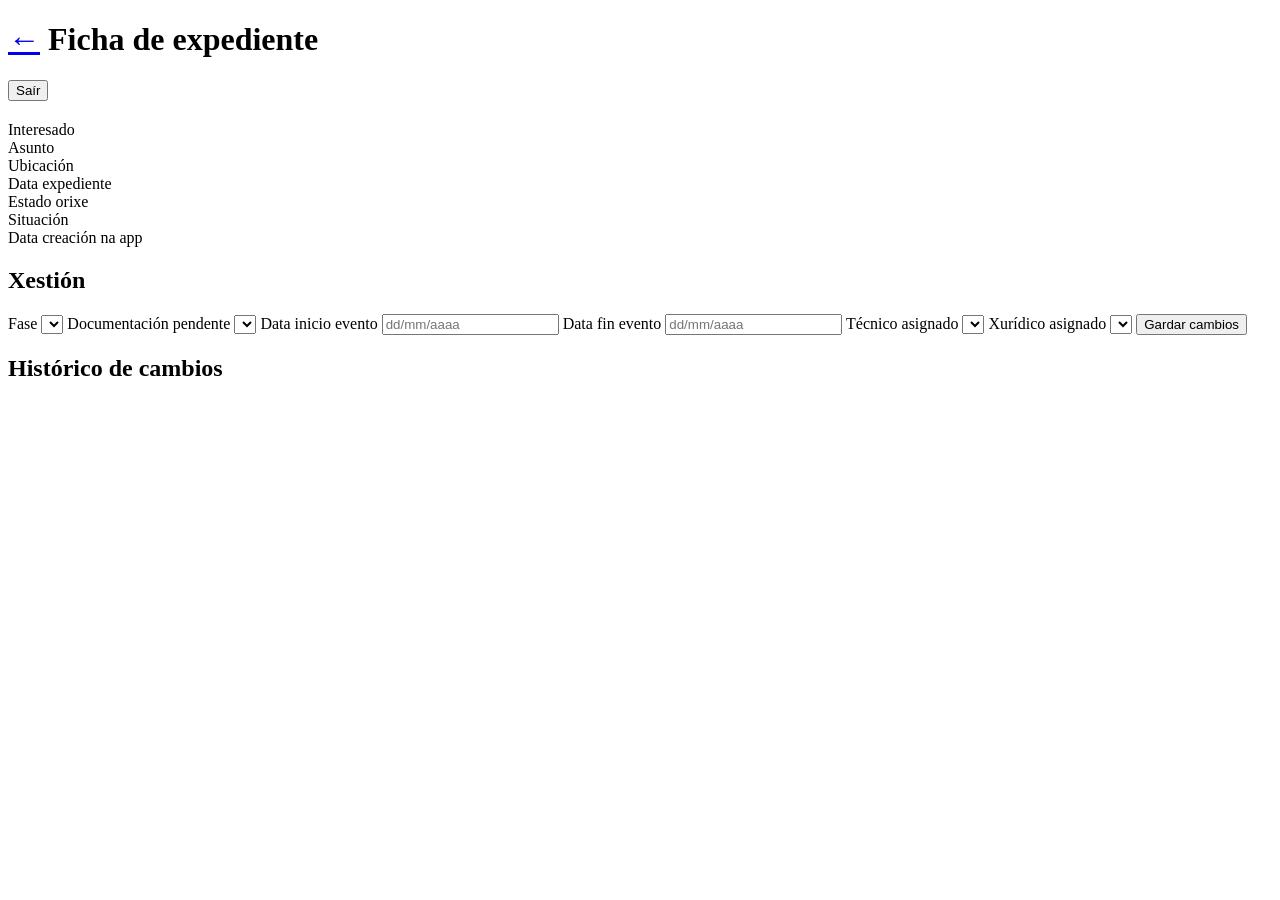
==== expediente.html @ bb693e2a "Publicar expediente.html en GitHub Pages para vista de prueba" ====
<!DOCTYPE html>
<html lang="gl">
<head>
<meta charset="UTF-8">
<meta name="viewport" content="width=device-width, initial-scale=1.0">
<title>Expediente — Control de expedientes</title>
<link rel="stylesheet" href="style.css">
</head>
<body data-page="expediente">
  <header class="cabeceira">
    <h1><a href="panel.html" class="ligazon-volver">&larr;</a> Ficha de expediente</h1>
    <div class="cabeceira-dereita">
      <span id="usuario-actual"></span>
      <button id="btn-logout" class="boton-secundario">Saír</button>
    </div>
  </header>

  <main class="ficha-expediente">
    <div id="alerta-incompleto" class="alerta-incompleto" hidden></div>

    <section class="datos-expediente">
      <h2 id="titulo-expediente"></h2>
      <dl class="lista-datos">
        <dt>Interesado</dt><dd id="dato-interesado"></dd>
        <dt>Asunto</dt><dd id="dato-asunto"></dd>
        <dt>Ubicación</dt><dd id="dato-ubicacion"></dd>
        <dt>Data expediente</dt><dd id="dato-fecha-expediente"></dd>
        <dt>Estado orixe</dt><dd id="dato-estado-origen"></dd>
        <dt>Situación</dt><dd id="dato-situacion"></dd>
        <dt>Data creación na app</dt><dd id="dato-fecha-creacion"></dd>
      </dl>
    </section>

    <section class="edicion-expediente">
      <h2>Xestión</h2>
      <form id="form-expediente">
        <label for="campo-fase">Fase</label>
        <select id="campo-fase"></select>

        <label for="campo-documentacion">Documentación pendente</label>
        <select id="campo-documentacion"></select>

        <label for="campo-fecha-inicio">Data inicio evento</label>
        <input type="text" id="campo-fecha-inicio" placeholder="dd/mm/aaaa" inputmode="numeric" maxlength="10" autocomplete="off">

        <label for="campo-fecha-fin">Data fin evento</label>
        <input type="text" id="campo-fecha-fin" placeholder="dd/mm/aaaa" inputmode="numeric" maxlength="10" autocomplete="off">

        <label for="campo-tecnico">Técnico asignado</label>
        <select id="campo-tecnico"></select>

        <label for="campo-juridico">Xurídico asignado</label>
        <select id="campo-juridico"></select>

        <button type="submit" class="boton-primario">Gardar cambios</button>
        <p id="mensaje-gardado" class="mensaje-ok" hidden></p>
      </form>
    </section>

    <section class="historico-expediente">
      <h2>Histórico de cambios</h2>
      <ul id="lista-historico"></ul>
    </section>
  </main>

  <script src="app.js"></script>
</body>
</html>
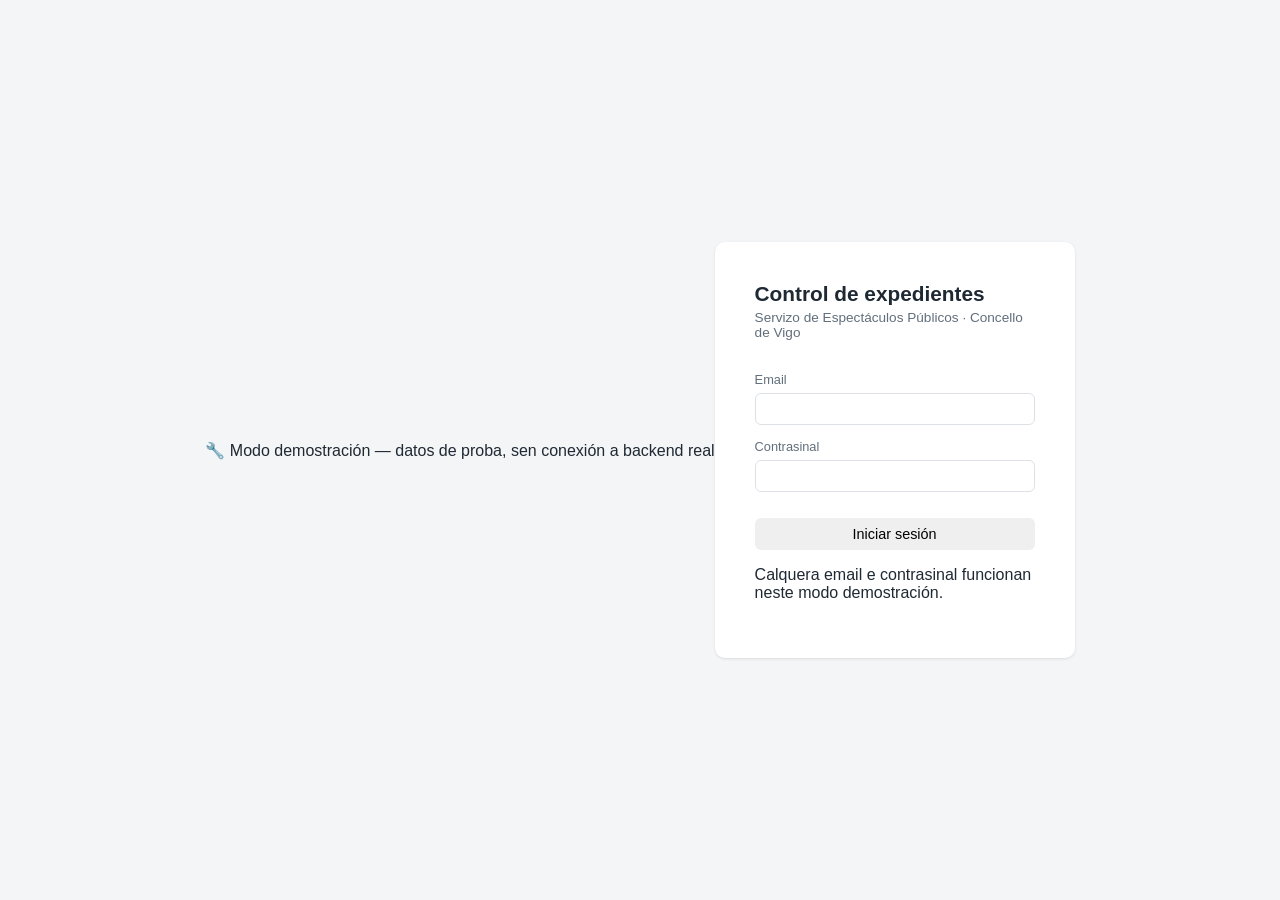
==== commit c7e780db: "Modo demo: banner en expediente.html" ====
--- a/expediente.html
+++ b/expediente.html
@@ -7,6 +7,7 @@
 <link rel="stylesheet" href="style.css">
 </head>
 <body data-page="expediente">
+  <div class="banner-demo">🔧 Modo demostración — datos de proba, sen conexión a backend real</div>
   <header class="cabeceira">
     <h1><a href="panel.html" class="ligazon-volver">&larr;</a> Ficha de expediente</h1>
     <div class="cabeceira-dereita">
--- a/style.css
+++ b/style.css
@@ -0,0 +1,547 @@
+:root {
+  --cor-fondo: #f4f5f7;
+  --cor-tarxeta: #ffffff;
+  --cor-texto: #1f2933;
+  --cor-texto-suave: #616e7c;
+  --cor-borde: #dde1e6;
+  --cor-primaria: #1f5eab;
+  --cor-primaria-escura: #164272;
+  --cor-alerta: #e8730c;
+  --cor-alerta-fondo: #fdf0e2;
+  --cor-erro: #c0392b;
+  --cor-ok: #1f8a45;
+  --sombra: 0 1px 3px rgba(0, 0, 0, 0.1);
+}
+
+* {
+  box-sizing: border-box;
+}
+
+body {
+  margin: 0;
+  font-family: -apple-system, "Segoe UI", Roboto, Helvetica, Arial, sans-serif;
+  background: var(--cor-fondo);
+  color: var(--cor-texto);
+}
+
+a {
+  color: var(--cor-primaria);
+}
+
+button {
+  font-family: inherit;
+  cursor: pointer;
+  border: none;
+  border-radius: 6px;
+  padding: 0.5rem 1rem;
+  font-size: 0.9rem;
+}
+
+.boton-primario {
+  background: var(--cor-primaria);
+  color: #fff;
+}
+.boton-primario:hover {
+  background: var(--cor-primaria-escura);
+}
+
+.boton-secundario {
+  background: #fff;
+  border: 1px solid var(--cor-borde);
+  color: var(--cor-texto);
+}
+.boton-secundario:hover {
+  background: #eceff1;
+}
+
+input, select {
+  font-family: inherit;
+  font-size: 0.9rem;
+  padding: 0.45rem 0.6rem;
+  border: 1px solid var(--cor-borde);
+  border-radius: 6px;
+}
+
+/* ---------- Login ---------- */
+
+.pantalla-login {
+  display: flex;
+  align-items: center;
+  justify-content: center;
+  min-height: 100vh;
+}
+
+.tarjeta-login {
+  background: var(--cor-tarxeta);
+  padding: 2.5rem;
+  border-radius: 10px;
+  box-shadow: var(--sombra);
+  width: 100%;
+  max-width: 360px;
+}
+
+.tarjeta-login h1 {
+  margin: 0 0 0.25rem;
+  font-size: 1.3rem;
+}
+
+.subtitulo {
+  color: var(--cor-texto-suave);
+  font-size: 0.85rem;
+  margin: 0 0 1.5rem;
+}
+
+.tarjeta-login form {
+  display: flex;
+  flex-direction: column;
+  gap: 0.35rem;
+}
+
+.tarjeta-login label {
+  font-size: 0.8rem;
+  color: var(--cor-texto-suave);
+  margin-top: 0.5rem;
+}
+
+.tarjeta-login button {
+  margin-top: 1.25rem;
+}
+
+.mensaje-error {
+  color: var(--cor-erro);
+  font-size: 0.85rem;
+}
+
+.mensaje-ok {
+  color: var(--cor-ok);
+  font-size: 0.85rem;
+}
+
+/* ---------- Cabeceira / barra de ferramentas ---------- */
+
+.cabeceira {
+  display: flex;
+  justify-content: space-between;
+  align-items: center;
+  background: var(--cor-tarxeta);
+  padding: 0.9rem 1.5rem;
+  border-bottom: 1px solid var(--cor-borde);
+}
+
+.cabeceira h1 {
+  font-size: 1.1rem;
+  margin: 0;
+}
+
+.ligazon-volver {
+  text-decoration: none;
+  margin-right: 0.5rem;
+}
+
+.cabeceira-dereita {
+  display: flex;
+  align-items: center;
+  gap: 1rem;
+  font-size: 0.85rem;
+  color: var(--cor-texto-suave);
+}
+
+.barra-ferramentas {
+  display: flex;
+  flex-wrap: wrap;
+  gap: 1rem;
+  align-items: center;
+  justify-content: space-between;
+  padding: 0.75rem 1.5rem;
+  background: var(--cor-tarxeta);
+  border-bottom: 1px solid var(--cor-borde);
+}
+
+.grupo-vista, .grupo-filtros, .grupo-acciones {
+  display: flex;
+  gap: 0.5rem;
+  align-items: center;
+}
+
+.boton-vista {
+  background: #fff;
+  border: 1px solid var(--cor-borde);
+  color: var(--cor-texto-suave);
+}
+.boton-vista.activo {
+  background: var(--cor-primaria);
+  color: #fff;
+  border-color: var(--cor-primaria);
+}
+
+#buscador {
+  min-width: 260px;
+}
+
+/* ---------- Banda de axenda ---------- */
+
+.banda-agenda {
+  display: flex;
+  gap: 0.75rem;
+  overflow-x: auto;
+  padding: 1rem 1.5rem;
+  background: var(--cor-tarxeta);
+  border-bottom: 1px solid var(--cor-borde);
+}
+
+.tarxeta-axenda {
+  flex: 0 0 auto;
+  min-width: 180px;
+  background: var(--cor-fondo);
+  border-radius: 8px;
+  padding: 0.6rem 0.8rem;
+  border-left: 4px solid var(--cor-primaria);
+  font-size: 0.8rem;
+}
+
+.tarxeta-axenda.incompleto {
+  border-left-color: var(--cor-alerta);
+  background: var(--cor-alerta-fondo);
+}
+
+.tarxeta-axenda .data {
+  font-weight: 600;
+}
+
+/* ---------- Kanban ---------- */
+
+.corpo-kanban {
+  display: flex;
+  gap: 1rem;
+  align-items: flex-start;
+  padding: 0 1.5rem 1.5rem;
+}
+
+.taboleiro-kanban {
+  flex: 1;
+  display: flex;
+  gap: 1rem;
+  padding: 1.5rem 0;
+  overflow-x: auto;
+  align-items: flex-start;
+  min-width: 0;
+}
+
+.panel-lateral-kanban {
+  flex: 0 0 260px;
+  margin-top: 1.5rem;
+  max-height: calc(100vh - 260px);
+  overflow-y: auto;
+}
+
+.panel-lateral-kanban h3 {
+  font-size: 0.78rem;
+  margin: 0.9rem 0 0.4rem;
+  color: var(--cor-texto-suave);
+  text-transform: uppercase;
+  letter-spacing: 0.03em;
+}
+
+.panel-lateral-kanban ul {
+  list-style: none;
+  margin: 0 0 0.5rem;
+  padding: 0;
+  font-size: 0.82rem;
+}
+
+.panel-lateral-kanban li {
+  display: flex;
+  justify-content: space-between;
+  gap: 0.5rem;
+  padding: 0.25rem 0;
+  border-bottom: 1px dashed var(--cor-borde);
+  cursor: pointer;
+}
+
+.panel-lateral-kanban li:hover {
+  color: var(--cor-primaria);
+}
+
+.columna-kanban {
+  flex: 0 0 260px;
+  background: #eceff1;
+  border-radius: 8px;
+  padding: 0.75rem;
+  max-height: calc(100vh - 260px);
+  overflow-y: auto;
+}
+
+.columna-kanban h3 {
+  font-size: 0.85rem;
+  margin: 0 0 0.75rem;
+  color: var(--cor-texto-suave);
+  text-transform: uppercase;
+  letter-spacing: 0.03em;
+}
+
+.tarxeta-expediente {
+  background: var(--cor-tarxeta);
+  border-radius: 8px;
+  padding: 0.7rem;
+  margin-bottom: 0.6rem;
+  box-shadow: var(--sombra);
+  cursor: pointer;
+  font-size: 0.82rem;
+  border-left: 3px solid transparent;
+}
+
+.tarxeta-expediente:hover {
+  outline: 2px solid var(--cor-primaria);
+}
+
+.tarxeta-expediente.sen-data {
+  border-left-color: var(--cor-erro);
+}
+
+.tarxeta-expediente .numero {
+  font-weight: 700;
+}
+
+.tarxeta-expediente .asunto {
+  color: var(--cor-texto-suave);
+  margin: 0.25rem 0;
+  display: -webkit-box;
+  -webkit-line-clamp: 2;
+  -webkit-box-orient: vertical;
+  overflow: hidden;
+}
+
+.badge {
+  display: inline-block;
+  font-size: 0.68rem;
+  padding: 0.15rem 0.4rem;
+  border-radius: 4px;
+  background: #dde7f0;
+  color: var(--cor-primaria-escura);
+  margin-right: 0.25rem;
+  margin-top: 0.25rem;
+}
+
+.badge.incompleto {
+  background: var(--cor-alerta-fondo);
+  color: var(--cor-alerta);
+}
+
+.asignados {
+  margin-top: 0.4rem;
+  font-size: 0.72rem;
+  color: var(--cor-texto-suave);
+}
+
+/* ---------- Táboa ---------- */
+
+#vista-tabla {
+  display: flex;
+  gap: 1.5rem;
+  padding: 1.5rem;
+  align-items: flex-start;
+}
+
+#vista-tabla[hidden] {
+  display: none;
+}
+
+.contedor-tabla {
+  flex: 1;
+  overflow-x: auto;
+  background: var(--cor-tarxeta);
+  border-radius: 8px;
+  box-shadow: var(--sombra);
+}
+
+table {
+  width: 100%;
+  border-collapse: collapse;
+  font-size: 0.85rem;
+}
+
+th, td {
+  text-align: left;
+  padding: 0.55rem 0.75rem;
+  border-bottom: 1px solid var(--cor-borde);
+}
+
+th {
+  cursor: pointer;
+  color: var(--cor-texto-suave);
+  font-size: 0.75rem;
+  text-transform: uppercase;
+  letter-spacing: 0.03em;
+  user-select: none;
+}
+
+tbody tr {
+  cursor: pointer;
+}
+
+tbody tr:hover {
+  background: #f0f4f8;
+}
+
+tbody tr.sen-data {
+  background: var(--cor-alerta-fondo);
+}
+
+.celda-asunto {
+  max-width: 320px;
+  white-space: nowrap;
+  overflow: hidden;
+  text-overflow: ellipsis;
+}
+
+.panel-lateral {
+  flex: 0 0 260px;
+  background: var(--cor-tarxeta);
+  border-radius: 8px;
+  box-shadow: var(--sombra);
+  padding: 1rem;
+}
+
+.panel-lateral h2 {
+  font-size: 0.9rem;
+  margin: 0.25rem 0 0.5rem;
+}
+
+.panel-lateral ul {
+  list-style: none;
+  margin: 0 0 1rem;
+  padding: 0;
+  font-size: 0.82rem;
+}
+
+.panel-lateral li {
+  display: flex;
+  justify-content: space-between;
+  padding: 0.25rem 0;
+  border-bottom: 1px dashed var(--cor-borde);
+}
+
+/* ---------- Modal ---------- */
+
+.modal {
+  position: fixed;
+  inset: 0;
+  background: rgba(0, 0, 0, 0.4);
+  display: flex;
+  align-items: center;
+  justify-content: center;
+}
+
+.modal[hidden] {
+  display: none;
+}
+
+.modal-contido {
+  background: var(--cor-tarxeta);
+  border-radius: 10px;
+  padding: 1.5rem;
+  width: 100%;
+  max-width: 400px;
+}
+
+.modal-accions {
+  display: flex;
+  justify-content: flex-end;
+  gap: 0.5rem;
+  margin-top: 1.25rem;
+}
+
+#resultado-importacion {
+  margin-top: 1rem;
+  font-size: 0.85rem;
+}
+
+/* ---------- Ficha de expediente ---------- */
+
+.ficha-expediente {
+  max-width: 760px;
+  margin: 1.5rem auto;
+  padding: 0 1.5rem;
+  display: flex;
+  flex-direction: column;
+  gap: 1.25rem;
+}
+
+.alerta-incompleto {
+  background: var(--cor-alerta-fondo);
+  color: var(--cor-alerta);
+  border: 1px solid var(--cor-alerta);
+  padding: 0.75rem 1rem;
+  border-radius: 8px;
+  font-size: 0.88rem;
+}
+
+.datos-expediente, .edicion-expediente, .historico-expediente {
+  background: var(--cor-tarxeta);
+  border-radius: 8px;
+  box-shadow: var(--sombra);
+  padding: 1.25rem 1.5rem;
+}
+
+.lista-datos {
+  display: grid;
+  grid-template-columns: 160px 1fr;
+  gap: 0.4rem 1rem;
+  margin: 0;
+  font-size: 0.88rem;
+}
+
+.lista-datos dt {
+  color: var(--cor-texto-suave);
+}
+
+.lista-datos dd {
+  margin: 0;
+}
+
+#form-expediente {
+  display: flex;
+  flex-direction: column;
+  gap: 0.35rem;
+  max-width: 420px;
+}
+
+#form-expediente label {
+  font-size: 0.8rem;
+  color: var(--cor-texto-suave);
+  margin-top: 0.5rem;
+}
+
+#form-expediente button {
+  margin-top: 1.25rem;
+  align-self: flex-start;
+}
+
+#lista-historico {
+  list-style: none;
+  padding: 0;
+  margin: 0;
+  font-size: 0.85rem;
+  display: flex;
+  flex-direction: column;
+  gap: 0.6rem;
+}
+
+#lista-historico li {
+  border-left: 3px solid var(--cor-borde);
+  padding-left: 0.75rem;
+}
+
+#lista-historico .fecha-cambio {
+  color: var(--cor-texto-suave);
+  font-size: 0.75rem;
+}
+
+@media (max-width: 720px) {
+  #vista-tabla {
+    flex-direction: column;
+  }
+  .lista-datos {
+    grid-template-columns: 1fr;
+  }
+}
